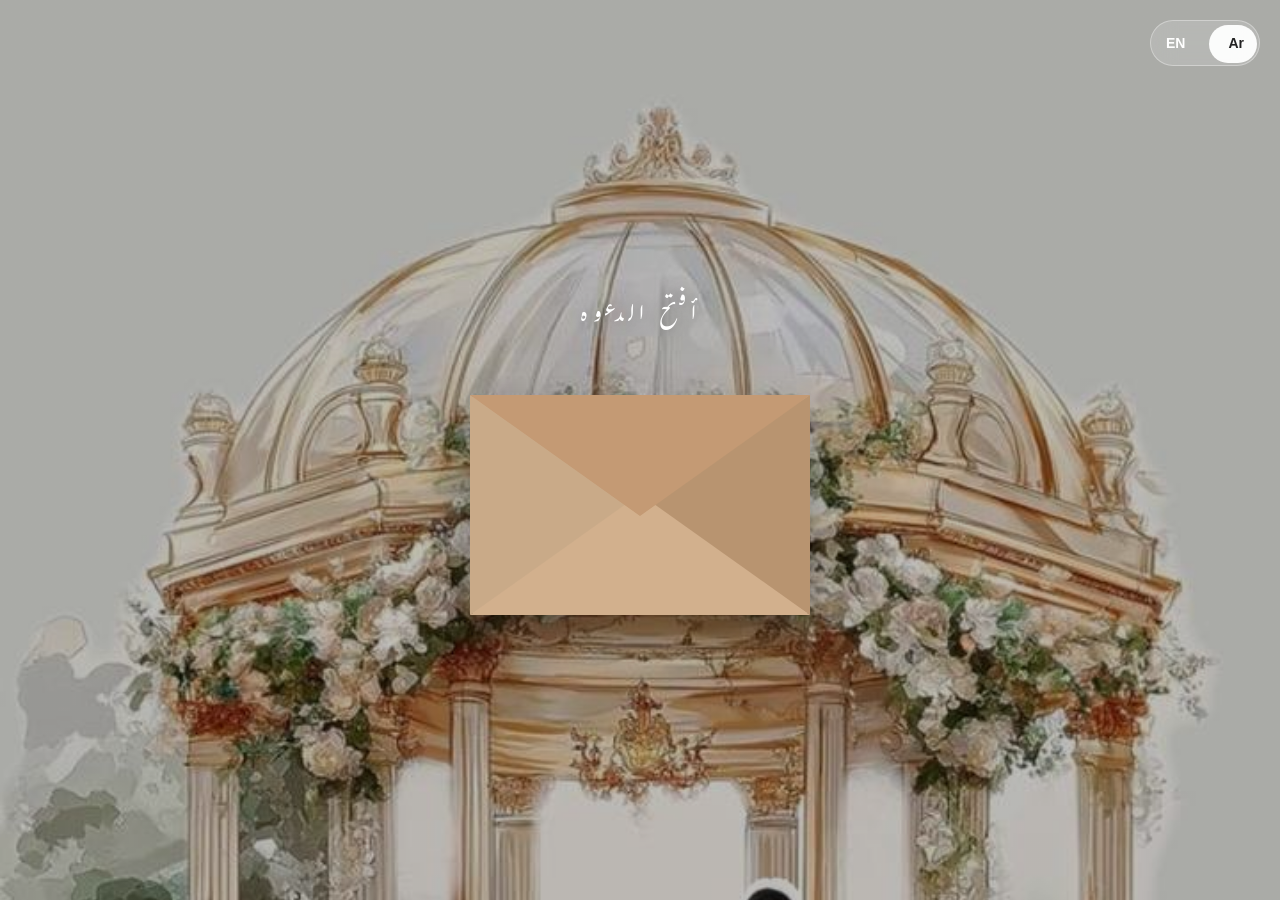
==== index_ar.html @ d32dd8dc "Add files via upload" ====
<!DOCTYPE html>
<html lang="en">
<head>
  <meta charset="UTF-8" />
  <meta name="viewport" content="width=device-width, initial-scale=1.0"/>
  <title>دعوة زفاف مهند و شهد</title>

  <!-- Font -->
  <link rel="preconnect" href="https://fonts.googleapis.com">
<link href="https://fonts.googleapis.com/css2?family=Gulzar&display=swap" rel="stylesheet">
  <style>

    *{
      margin:0;
      padding:0;
      box-sizing:border-box;
    }

    body{
      height:100vh;
      overflow:hidden;
      display:flex;
      justify-content:center;
      align-items:center;
      background:
      linear-gradient(rgba(0,0,0,0.25), rgba(0,0,0,0.25)),
      url("background.jpg");
      background-size:cover;
      background-position:center;
      font-family:'Gulzar',serif;
      position:relative;
    }

    /* ================= FLOATING ICONS ================= */

    .floating-icons{
      position:absolute;
      width:100%;
      height:100%;
      top:0;
      left:0;
      overflow:hidden;
      pointer-events:none;
    }

    .floating-icons span{
      position:absolute;
      bottom:-100px;
      color:rgba(255,255,255,0.25);
      font-size:24px;
      animation:float 15s linear infinite;
    }

    .floating-icons span:nth-child(1){
      left:10%;
      animation-duration:12s;
    }

    .floating-icons span:nth-child(2){
      left:25%;
      animation-duration:18s;
    }

    .floating-icons span:nth-child(3){
      left:45%;
      animation-duration:14s;
    }

    .floating-icons span:nth-child(4){
      left:65%;
      animation-duration:20s;
    }

    .floating-icons span:nth-child(5){
      left:85%;
      animation-duration:16s;
    }

    /* ================= CONTAINER ================= */

    .container{
      text-align:center;
      z-index:2;
      animation:fadeIn 1.5s ease;
    }

    .title{
        color:#fff;
        font-family:'Gulzar',serif;
        font-size:24px;
        letter-spacing:5px;
        margin-bottom:45px;
        text-shadow:0 0 15px rgba(0,0,0,0.4);
    }

    /* ================= ENVELOPE ================= */

.envelope-wrapper{
  position:relative;
  width:340px;
  height:220px;
  cursor:pointer;
  transition:0.5s;
  perspective:1000px;
}

.envelope-wrapper:hover{
  transform:scale(1.03);
}

.envelope{
  position:relative;
  width:100%;
  height:100%;
}

/* Main Envelope */

.base{
  position:absolute;
  width:100%;
  height:100%;
  background:#d8bea2;
  border-radius:8px;
  overflow:hidden;
  box-shadow:0 20px 40px rgba(0,0,0,0.35);
}

/* Left Fold */

.left{
  position:absolute;
  width:50%;
  height:100%;
  background:#c9aa88;
  clip-path:polygon(0 0, 100% 50%, 0 100%);
  left:0;
  top:0;
}

/* Right Fold */

.right{
  position:absolute;
  width:50%;
  height:100%;
  background:#b89470;
  clip-path:polygon(100% 0, 0 50%, 100% 100%);
  right:0;
  top:0;
}

/* Bottom Fold */

.bottom{
  position:absolute;
  width:100%;
  height:55%;
  background:#d2b08d;
  bottom:0;
  clip-path:polygon(0 100%, 50% 0, 100% 100%);
}

/* Top Flap */

.flap{
  position:absolute;
  width:100%;
  height:55%;
  background:#c49a74;
  top:0;
  left:0;
  clip-path:polygon(0 0, 50% 100%, 100% 0);
  transform-origin:top;
  transition:0.8s ease;
  z-index:5;
}

/* Open Animation */

.open .flap{
  transform:rotateX(180deg);
}

/* Glow */

.envelope-wrapper::after{
  content:"";
  position:absolute;
  width:120%;
  height:120%;
  top:-10%;
  left:-10%;
  border-radius:20px;
  background:rgba(255,255,255,0.03);
  filter:blur(40px);
  z-index:-1;
}

/* ================= MOBILE ================= */

@media(max-width:768px){

  .envelope-wrapper{
    width:280px;
    height:190px;
  }

}

    

    /* ================= ANIMATIONS ================= */

    @keyframes float{

      0%{
        transform:translateY(0) rotate(0deg);
        opacity:0;
      }

      10%{
        opacity:1;
      }

      100%{
        transform:translateY(-120vh) rotate(360deg);
        opacity:0;
      }

    }

    @keyframes fadeIn{

      from{
        opacity:0;
        transform:translateY(30px);
      }

      to{
        opacity:1;
        transform:translateY(0);
      }

    }

    /* ================= MOBILE ================= */

    @media(max-width:768px){

      .envelope-wrapper{
        width:280px;
        height:190px;
      }

      .title{
        font-size:18px;
        letter-spacing:3px;
      }

    }
.lang-toggle{
    position: fixed;
    top: 20px;
    right: 20px;
    z-index: 9999;

    width: 110px;
    height: 46px;

    border: 1px solid rgba(255,255,255,.35);
    border-radius: 50px;
    background: rgba(255,255,255,.15);
    backdrop-filter: blur(12px);
    -webkit-backdrop-filter: blur(12px);

    display: flex;
    align-items: center;
    justify-content: space-between;

    padding: 0 15px;

    cursor: pointer;
    overflow: hidden;

    transition: .35s ease;
}

.lang-toggle:hover{
    box-shadow: 0 8px 25px rgba(0,0,0,.18);
}

.lang{
    position: relative;
    z-index: 2;

    font-size: 14px;
    font-family: 'Poppins', sans-serif;
    font-weight: 600;

    color: white;
    user-select: none;
}

.toggle-slider{
    position: absolute;
    left: 4px;
    top: 4px;

    width: 48px;
    height: 38px;

    border-radius: 40px;

    background: rgba(255,255,255,.95);

    transition: .35s ease;
}
.toggle-slider{
    left:58px;
}

.ar{
    color:#222;
}
  </style>
</head>
<body>
<button class="lang-toggle" onclick="changeLanguage()">
    <div class="toggle-slider"></div>
    <span class="lang en">EN</span>
    <span class="lang ar">Ar</span>
</button>

  <!-- Floating Icons -->

  <div class="floating-icons">

    <span>❀</span>
    <span>❤</span>
    <span>❀</span>
    <span>❤</span>
    <span>❀</span>

  </div>

  <!-- Main Content -->

  <div class="container">

    <div class="title">
أفتح الدعوه    </div>

    <!-- ================= ENVELOPE ================= -->

<div class="envelope-wrapper" id="envelope">

  <div class="envelope">

    <div class="base"></div>

    <div class="left"></div>

    <div class="right"></div>

    <div class="bottom"></div>

    <div class="flap"></div>

  </div>

</div>

  </div>

  <!-- Script -->

  <script>

    const envelope = document.getElementById("envelope");

    envelope.addEventListener("click", () => {

      envelope.classList.add("open");

      setTimeout(() => {

        window.location.href = "main_ar.html";

      }, 850);

    });

    function changeLanguage(){
    window.location.href="index.html";
}

  </script>

</body>
</html>
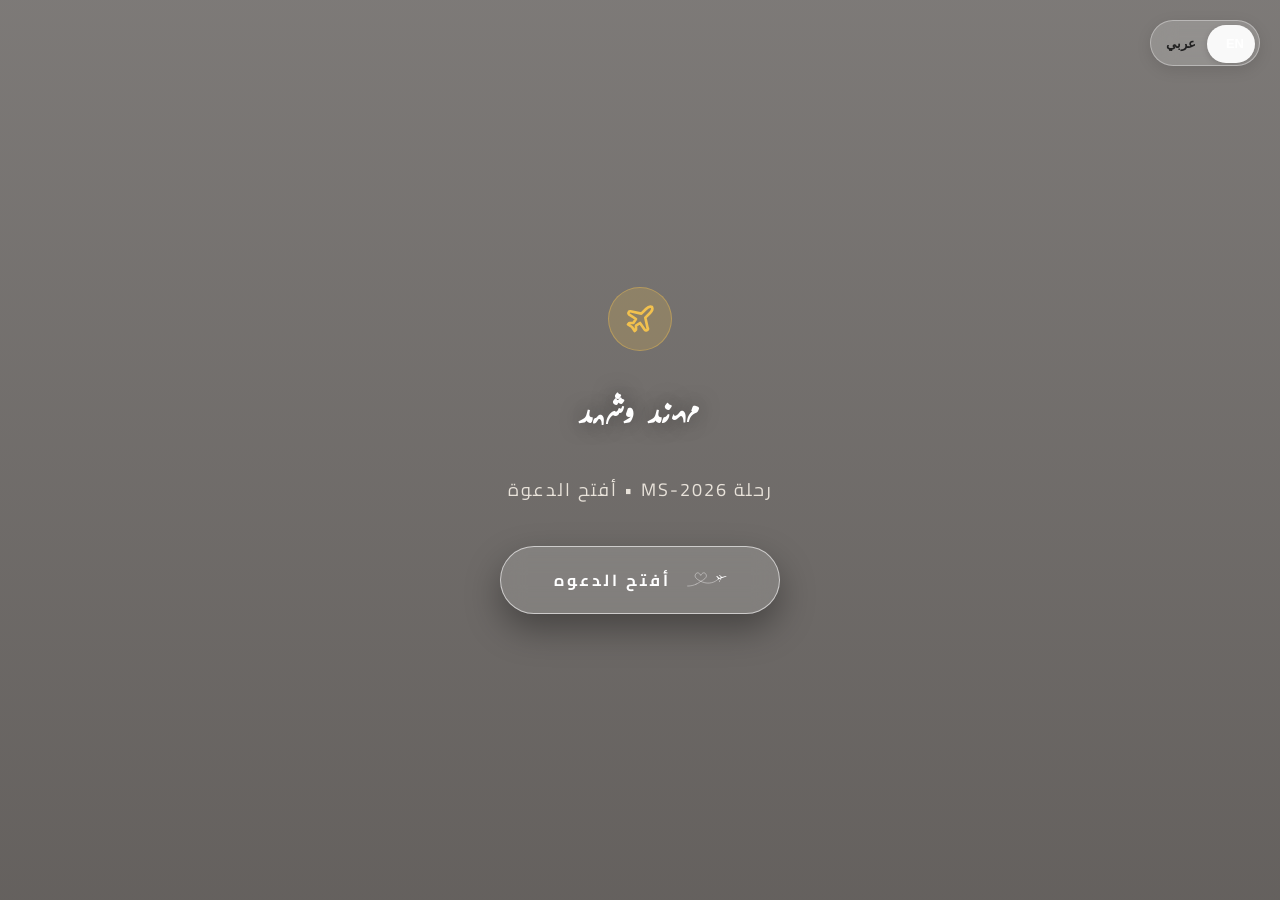
==== commit 2c7d8922: "Add files via upload" ====
--- a/index_ar.html
+++ b/index_ar.html
@@ -1,401 +1,183 @@
-<!DOCTYPE html>
-<html lang="en">
-<head>
-  <meta charset="UTF-8" />
-  <meta name="viewport" content="width=device-width, initial-scale=1.0"/>
-  <title>دعوة زفاف مهند و شهد</title>
-
-  <!-- Font -->
-  <link rel="preconnect" href="https://fonts.googleapis.com">
-<link href="https://fonts.googleapis.com/css2?family=Gulzar&display=swap" rel="stylesheet">
-  <style>
-
-    *{
-      margin:0;
-      padding:0;
-      box-sizing:border-box;
-    }
-
-    body{
-      height:100vh;
-      overflow:hidden;
-      display:flex;
-      justify-content:center;
-      align-items:center;
-      background:
-      linear-gradient(rgba(0,0,0,0.25), rgba(0,0,0,0.25)),
-      url("background.jpg");
-      background-size:cover;
-      background-position:center;
-      font-family:'Gulzar',serif;
-      position:relative;
-    }
-
-    /* ================= FLOATING ICONS ================= */
-
-    .floating-icons{
-      position:absolute;
-      width:100%;
-      height:100%;
-      top:0;
-      left:0;
-      overflow:hidden;
-      pointer-events:none;
-    }
-
-    .floating-icons span{
-      position:absolute;
-      bottom:-100px;
-      color:rgba(255,255,255,0.25);
-      font-size:24px;
-      animation:float 15s linear infinite;
-    }
-
-    .floating-icons span:nth-child(1){
-      left:10%;
-      animation-duration:12s;
-    }
-
-    .floating-icons span:nth-child(2){
-      left:25%;
-      animation-duration:18s;
-    }
-
-    .floating-icons span:nth-child(3){
-      left:45%;
-      animation-duration:14s;
-    }
-
-    .floating-icons span:nth-child(4){
-      left:65%;
-      animation-duration:20s;
-    }
-
-    .floating-icons span:nth-child(5){
-      left:85%;
-      animation-duration:16s;
-    }
-
-    /* ================= CONTAINER ================= */
-
-    .container{
-      text-align:center;
-      z-index:2;
-      animation:fadeIn 1.5s ease;
-    }
-
-    .title{
-        color:#fff;
-        font-family:'Gulzar',serif;
-        font-size:24px;
-        letter-spacing:5px;
-        margin-bottom:45px;
-        text-shadow:0 0 15px rgba(0,0,0,0.4);
-    }
-
-    /* ================= ENVELOPE ================= */
-
-.envelope-wrapper{
-  position:relative;
-  width:340px;
-  height:220px;
-  cursor:pointer;
-  transition:0.5s;
-  perspective:1000px;
-}
-
-.envelope-wrapper:hover{
-  transform:scale(1.03);
-}
-
-.envelope{
-  position:relative;
-  width:100%;
-  height:100%;
-}
-
-/* Main Envelope */
-
-.base{
-  position:absolute;
-  width:100%;
-  height:100%;
-  background:#d8bea2;
-  border-radius:8px;
-  overflow:hidden;
-  box-shadow:0 20px 40px rgba(0,0,0,0.35);
-}
-
-/* Left Fold */
-
-.left{
-  position:absolute;
-  width:50%;
-  height:100%;
-  background:#c9aa88;
-  clip-path:polygon(0 0, 100% 50%, 0 100%);
-  left:0;
-  top:0;
-}
-
-/* Right Fold */
-
-.right{
-  position:absolute;
-  width:50%;
-  height:100%;
-  background:#b89470;
-  clip-path:polygon(100% 0, 0 50%, 100% 100%);
-  right:0;
-  top:0;
-}
-
-/* Bottom Fold */
-
-.bottom{
-  position:absolute;
-  width:100%;
-  height:55%;
-  background:#d2b08d;
-  bottom:0;
-  clip-path:polygon(0 100%, 50% 0, 100% 100%);
-}
-
-/* Top Flap */
-
-.flap{
-  position:absolute;
-  width:100%;
-  height:55%;
-  background:#c49a74;
-  top:0;
-  left:0;
-  clip-path:polygon(0 0, 50% 100%, 100% 0);
-  transform-origin:top;
-  transition:0.8s ease;
-  z-index:5;
-}
-
-/* Open Animation */
-
-.open .flap{
-  transform:rotateX(180deg);
-}
-
-/* Glow */
-
-.envelope-wrapper::after{
-  content:"";
-  position:absolute;
-  width:120%;
-  height:120%;
-  top:-10%;
-  left:-10%;
-  border-radius:20px;
-  background:rgba(255,255,255,0.03);
-  filter:blur(40px);
-  z-index:-1;
-}
-
-/* ================= MOBILE ================= */
-
-@media(max-width:768px){
-
-  .envelope-wrapper{
-    width:280px;
-    height:190px;
-  }
-
-}
-
-    
-
-    /* ================= ANIMATIONS ================= */
-
-    @keyframes float{
-
-      0%{
-        transform:translateY(0) rotate(0deg);
-        opacity:0;
-      }
-
-      10%{
-        opacity:1;
-      }
-
-      100%{
-        transform:translateY(-120vh) rotate(360deg);
-        opacity:0;
-      }
-
-    }
-
-    @keyframes fadeIn{
-
-      from{
-        opacity:0;
-        transform:translateY(30px);
-      }
-
-      to{
-        opacity:1;
-        transform:translateY(0);
-      }
-
-    }
-
-    /* ================= MOBILE ================= */
-
-    @media(max-width:768px){
-
-      .envelope-wrapper{
-        width:280px;
-        height:190px;
-      }
-
-      .title{
-        font-size:18px;
-        letter-spacing:3px;
-      }
-
-    }
-.lang-toggle{
-    position: fixed;
-    top: 20px;
-    right: 20px;
-    z-index: 9999;
-
-    width: 110px;
-    height: 46px;
-
-    border: 1px solid rgba(255,255,255,.35);
-    border-radius: 50px;
-    background: rgba(255,255,255,.15);
-    backdrop-filter: blur(12px);
-    -webkit-backdrop-filter: blur(12px);
-
-    display: flex;
-    align-items: center;
-    justify-content: space-between;
-
-    padding: 0 15px;
-
-    cursor: pointer;
-    overflow: hidden;
-
-    transition: .35s ease;
-}
-
-.lang-toggle:hover{
-    box-shadow: 0 8px 25px rgba(0,0,0,.18);
-}
-
-.lang{
-    position: relative;
-    z-index: 2;
-
-    font-size: 14px;
-    font-family: 'Poppins', sans-serif;
-    font-weight: 600;
-
-    color: white;
-    user-select: none;
-}
-
-.toggle-slider{
-    position: absolute;
-    left: 4px;
-    top: 4px;
-
-    width: 48px;
-    height: 38px;
-
-    border-radius: 40px;
-
-    background: rgba(255,255,255,.95);
-
-    transition: .35s ease;
-}
-.toggle-slider{
-    left:58px;
-}
-
-.ar{
-    color:#222;
-}
-  </style>
-</head>
-<body>
-<button class="lang-toggle" onclick="changeLanguage()">
-    <div class="toggle-slider"></div>
-    <span class="lang en">EN</span>
-    <span class="lang ar">Ar</span>
-</button>
-
-  <!-- Floating Icons -->
-
-  <div class="floating-icons">
-
-    <span>❀</span>
-    <span>❤</span>
-    <span>❀</span>
-    <span>❤</span>
-    <span>❀</span>
-
-  </div>
-
-  <!-- Main Content -->
-
-  <div class="container">
-
-    <div class="title">
-أفتح الدعوه    </div>
-
-    <!-- ================= ENVELOPE ================= -->
-
-<div class="envelope-wrapper" id="envelope">
-
-  <div class="envelope">
-
-    <div class="base"></div>
-
-    <div class="left"></div>
-
-    <div class="right"></div>
-
-    <div class="bottom"></div>
-
-    <div class="flap"></div>
-
-  </div>
-
-</div>
-
-  </div>
-
-  <!-- Script -->
-
-  <script>
-
-    const envelope = document.getElementById("envelope");
-
-    envelope.addEventListener("click", () => {
-
-      envelope.classList.add("open");
-
-      setTimeout(() => {
-
-        window.location.href = "main_ar.html";
-
-      }, 850);
-
-    });
-
-    function changeLanguage(){
-    window.location.href="index.html";
-}
-
-  </script>
-
-</body>
+<!DOCTYPE html>
+<html lang="ar" dir="rtl">
+
+<head>
+  <meta charset="UTF-8" />
+  <meta name="viewport" content="width=device-width, initial-scale=1.0" />
+  <title>دعوة زفاف مهند وشهد</title>
+
+  <!-- Google Fonts -->
+  <link rel="preconnect" href="https://fonts.googleapis.com">
+  <link rel="preconnect" href="https://fonts.gstatic.com" crossorigin>
+  <link href="https://fonts.googleapis.com/css2?family=Cairo:wght@400;600;700&family=Gulzar&display=swap"
+    rel="stylesheet">
+
+  <link rel="stylesheet" href="styles.css" />
+</head>
+
+<body class="bg-landing rtl">
+
+  <!-- Language Switcher -->
+  <button class="lang-toggle" onclick="changeLanguage('index.html')" aria-label="Switch to English">
+    <div class="toggle-slider ar-pos"></div>
+    <span class="lang EN">EN</span>
+    <span class="lang AR active">عربي</span>
+  </button>
+
+  <!-- Background Music Player Button -->
+  <!-- <button class="music-toggle" id="musicBtn" data-off-text="تشغيل الموسيقى" data-on-text="الموسيقى تعمل">
+    <div class="equalizer">
+      <span></span><span></span><span></span>
+    </div>
+    <span class="music-status">تشغيل الموسيقى</span>
+  </button> -->
+
+  <!-- Floating Icons Background -->
+  <div class="floating-icons">
+    <span>❀</span>
+    <span>❤</span>
+    <span>✈</span>
+    <span>❤</span>
+    <span>❀</span>
+  </div>
+
+  <!-- Landing Main Content Container -->
+  <div class="landing-container">
+    <div class="landing-badge">
+      <svg width="32" height="32" viewBox="0 0 24 24" fill="none" stroke="currentColor" stroke-width="2"
+        stroke-linecap="round" stroke-linejoin="round">
+        <path
+          d="M17.8 19.2 16 11l3.5-3.5C21 6 21.5 4 21 3c-1-.5-3 0-4.5 1.5L13 8 4.8 6.2c-.5-.1-.9.1-1.1.5l-.3.5c-.2.5-.1 1 .3 1.3L9 12l-2 3H4l-1 1 3 2 2 3 1-1v-3l3-2 3.7 5.2c.3.4.8.5 1.3.3l.5-.3c.4-.2.6-.6.5-1.1z" />
+      </svg>
+    </div>
+
+    <h1 class="landing-title" style="font-family:'Gulzar', serif;">مهند وشهد</h1>
+    <p class="landing-sub" style="font-family:'Cairo', sans-serif;">رحلة MS-2026 • أفتح الدعوة</p>
+
+    <!-- Open Invitation Button -->
+    <button class="open-btn" id="openBtn" data-target="main_ar.html"
+      style="font-family:'Cairo', sans-serif; font-weight:700;">
+      <svg xmlns="http://www.w3.org/2000/svg" viewBox="0 0 800 450" width="100%" height="100%">
+        <g fill="none" stroke="#FFFFFF" stroke-width="7.5" stroke-linecap="round" stroke-linejoin="round">
+          <!-- Dashed start of the flight path -->
+          <path d="M 50,340 C 105,340 160,328 210,305" stroke-dasharray="20 16" />
+
+          <!-- Continuous heart loop and flight path trailing to the airplane -->
+          <path d="M 210,305 
+             C 245,290 275,270 300,250 
+             C 210,205 170,160 205,110 
+             C 232,70 275,88 300,138 
+             C 325,88 368,70 395,110 
+             C 430,160 390,205 300,250 
+             C 385,290 485,300 575,250 
+             C 605,232 625,215 638,205" />
+        </g>
+
+        <!-- Airplane Silhouette (Scaled Larger & Color White) -->
+        <g transform="translate(638, 205) rotate(-18) scale(1.35)" fill="#FFFFFF">
+          <path d="M 120,-2 
+             C 115,-8 95,-10 70,-10 
+             L 55,-10 
+             L 32,-48 
+             L 22,-47 
+             L 42,-10 
+             L 15,-10 
+             L -5,-45 
+             L -20,-45 
+             L -3,-8 
+             L -12,-2 
+             L -12,1 
+             L -6,12 
+             L -15,11 
+             L -3,2 
+             L 30,2 
+             L 5,42 
+             L -4,40 
+             L 18,18 
+             L 16,22 
+             L 32,22 
+             L 34,15 
+             L 26,15 
+             L 42,2 
+             L 95,2 
+             C 115,2 120,-2 120,-2 Z" />
+        </g>
+      </svg>
+      <span>أفتح الدعوه</span>
+    </button>
+  </div>
+
+  <!-- Hidden Airplane + Towed Banner Template -->
+  <svg id="planeBanner" style="display:none" viewBox="0 0 920 220" xmlns="http://www.w3.org/2000/svg">
+    <!-- AIRPLANE (FACING LEFT: Nose ~x=30, Tail ~x=235) -->
+    <g class="plane-group">
+      <!-- Tail Fin (Back Right of Plane) -->
+      <path d="M220,95 L255,30 L230,30 L185,95 Z" fill="#C9A15A" stroke="#7A5C45" stroke-width="2.5" />
+      <path d="M210,50 C210,44 204,40 198,45 C192,40 186,44 186,50 C186,58 198,65 198,65 C198,65 210,58 210,50 Z"
+        fill="#FFF" opacity="0.95" />
+
+      <!-- Main Fuselage Body -->
+      <path d="M30,95 C100,50 200,40 240,95 C240,128 200,145 120,148 C60,150 30,128 30,95 Z" fill="#F2C14E"
+        stroke="#8B6B52" stroke-width="4" />
+
+      <!-- Swept Wings -->
+      <path d="M120,95 L180,155 L150,155 L95,95 Z" fill="#D4AF37" stroke="#8B6B52" stroke-width="2.5" />
+
+      <!-- Jet Engine / Wheel Bay -->
+      <rect x="100" y="132" width="45" height="20" rx="10" fill="#2E2218" stroke="#D4AF37" stroke-width="2" />
+      <ellipse cx="112" cy="142" rx="5" ry="9" fill="#A2E3ED" />
+
+      <!-- Passenger Windows -->
+      <g fill="#FFF" opacity="0.95">
+        <circle cx="70" stroke="#7A5C45" stroke-width="1" cy="85" r="4.5" />
+        <circle cx="90" stroke="#7A5C45" stroke-width="1" cy="85" r="4.5" />
+        <circle cx="110" stroke="#7A5C45" stroke-width="1" cy="85" r="4.5" />
+        <circle cx="130" stroke="#7A5C45" stroke-width="1" cy="85" r="4.5" />
+        <circle cx="150" stroke="#7A5C45" stroke-width="1" cy="85" r="4.5" />
+        <circle cx="170" stroke="#7A5C45" stroke-width="1" cy="85" r="4.5" />
+        <circle cx="190" stroke="#7A5C45" stroke-width="1" cy="85" r="4.5" />
+      </g>
+
+      <!-- Cockpit Window (Nose Left) -->
+      <path d="M60,72 C42,72 32,82 32,95 L60,95 Z" fill="#A2E3ED" stroke="#3A2C1A" stroke-width="3" />
+
+      <!-- Spinning Propeller Nose Blade -->
+      <g class="propeller" transform="translate(25, 95)">
+        <ellipse cx="0" cy="0" rx="3" ry="24" fill="#5E422C" opacity="0.85" />
+        <circle cx="0" cy="0" r="5" fill="#D4AF37" />
+      </g>
+    </g>
+
+    <!-- TOW LINES (Connecting Plane Tail to Banner) -->
+    <line x1="240" y1="95" x2="310" y2="45" stroke="#F2C14E" stroke-width="3.5" stroke-dasharray="5 3" />
+    <line x1="240" y1="95" x2="310" y2="165" stroke="#F2C14E" stroke-width="3.5" stroke-dasharray="5 3" />
+    <line x1="240" y1="95" x2="310" y2="105" stroke="#FFF" stroke-width="2.5" />
+
+    <!-- ENLARGED BANNER (Trailing on the Right: x=310 to x=900) -->
+    <g class="banner-group">
+      <!-- Outer Banner Outline -->
+      <path d="M310,35 L870,35 L910,68 L870,105 L910,142 L870,175 L310,175 Z" fill="#FFFDF9" stroke="#7A5C45"
+        stroke-width="5" />
+      <!-- Inner Gold Trim Border -->
+      <path d="M322,45 L858,45 L890,68 L858,105 L890,142 L858,165 L322,165 Z" fill="none" stroke="#D4AF37"
+        stroke-width="2.5" />
+
+      <!-- Banner Content Text -->
+      <text x="590" y="92" text-anchor="middle" font-family="'Cinzel', Georgia, serif" font-weight="800" font-size="28"
+        fill="#5E422C" letter-spacing="2">حب وإقلاع لرحلة العمر!</text>
+      <text x="590" y="134" text-anchor="middle" font-family="'Cinzel', Georgia, serif" font-weight="700" font-size="18"
+        fill="#A67C52" letter-spacing="3">رحلة MS-2026 • مهند وشهد</text>
+    </g>
+  </svg>
+
+  <!-- Hidden Cloud Puff Template -->
+  <svg id="cloudTemplate" style="display:none" viewBox="0 0 120 60" xmlns="http://www.w3.org/2000/svg">
+    <ellipse cx="30" cy="35" rx="26" ry="18" fill="#fff" opacity="0.9" />
+    <ellipse cx="60" cy="24" rx="30" ry="22" fill="#fff" opacity="0.9" />
+    <ellipse cx="90" cy="36" rx="24" ry="16" fill="#fff" opacity="0.9" />
+  </svg>
+
+  <script src="script.js"></script>
+</body>
+
 </html>
--- a/styles.css
+++ b/styles.css
@@ -0,0 +1,1184 @@
+/* ==========================================================================
+   Mohanad & Shahd Wedding Invitation - Custom CSS
+   ========================================================================== */
+
+@import url('https://fonts.googleapis.com/css2?family=Allura&family=Cairo:wght@400;600;700&family=Cinzel:wght@400;500;600;700&family=Great+Vibes&family=Gulzar&family=Plus+Jakarta+Sans:wght@300;400;500;600;700&display=swap');
+
+* {
+  margin: 0;
+  padding: 0;
+  box-sizing: border-box;
+  scroll-behavior: smooth;
+}
+
+body {
+  background-color: #F8F4EE;
+  color: #7A5C45;
+  font-family: 'Cinzel', serif;
+  overflow-x: hidden;
+  position: relative;
+  min-height: 100vh;
+}
+
+/* RTL Override when in Arabic */
+body.rtl, [dir="rtl"] body {
+  font-family: 'Cairo', sans-serif;
+  direction: rtl;
+  text-align: right;
+}
+
+/* ================= BACKGROUNDS & FLOATING ICONS ================= */
+
+.bg-landing {
+  height: 100vh;
+  overflow: hidden;
+  display: flex;
+  justify-content: center;
+  align-items: center;
+  background:
+    linear-gradient(rgba(18, 12, 8, 0.55), rgba(18, 12, 8, 0.65)),
+    url("public/assets/background.jpg");
+  background-size: cover;
+  background-position: center;
+  position: relative;
+}
+
+.floating-icons {
+  position: absolute;
+  top: 0;
+  left: 0;
+  width: 100%;
+  height: 100%;
+  overflow: hidden;
+  pointer-events: none;
+  z-index: 1;
+}
+
+.floating-icons span {
+  position: absolute;
+  bottom: -60px;
+  color: rgba(255, 255, 255, 0.25);
+  font-size: 26px;
+  animation: float 15s linear infinite;
+}
+
+.floating-icons span:nth-child(1) { left: 10%; animation-duration: 12s; }
+.floating-icons span:nth-child(2) { left: 28%; animation-duration: 18s; animation-delay: 2s; }
+.floating-icons span:nth-child(3) { left: 48%; animation-duration: 14s; animation-delay: 4s; }
+.floating-icons span:nth-child(4) { left: 70%; animation-duration: 20s; animation-delay: 1s; }
+.floating-icons span:nth-child(5) { left: 88%; animation-duration: 16s; animation-delay: 3s; }
+
+/* ================= LANGUAGE SWITCHER ================= */
+
+.lang-toggle {
+  position: fixed;
+  top: 20px;
+  right: 20px;
+  z-index: 9999;
+  width: 110px;
+  height: 46px;
+  border: 1px solid rgba(255, 255, 255, 0.35);
+  border-radius: 50px;
+  background: rgba(255, 255, 255, 0.18);
+  backdrop-filter: blur(12px);
+  -webkit-backdrop-filter: blur(12px);
+  display: flex;
+  align-items: center;
+  justify-content: space-between;
+  padding: 0 15px;
+  cursor: pointer;
+  overflow: hidden;
+  transition: all 0.35s ease;
+  box-shadow: 0 4px 15px rgba(0, 0, 0, 0.1);
+}
+
+.lang-toggle:hover {
+  box-shadow: 0 8px 25px rgba(0, 0, 0, 0.2);
+  background: rgba(255, 255, 255, 0.28);
+}
+
+.toggle-slider {
+  position: absolute;
+  left: 4px;
+  top: 4px;
+  width: 48px;
+  height: 38px;
+  border-radius: 40px;
+  background: rgba(255, 255, 255, 0.95);
+  transition: transform 0.35s cubic-bezier(0.4, 0, 0.2, 1);
+  box-shadow: 0 2px 6px rgba(0, 0, 0, 0.15);
+}
+
+.toggle-slider.ar-pos {
+  transform: translateX(52px);
+}
+
+.lang {
+  position: relative;
+  z-index: 2;
+  font-size: 13px;
+  font-weight: 700;
+  color: white;
+  user-select: none;
+}
+
+.lang.active {
+  color: #222;
+}
+
+/* ================= MUSIC TOGGLE ================= */
+
+.music-toggle {
+  position: fixed;
+  bottom: 20px;
+  right: 20px;
+  z-index: 9999;
+  display: flex;
+  align-items: center;
+  gap: 10px;
+  padding: 10px 18px;
+  border-radius: 50px;
+  background: rgba(122, 92, 69, 0.92);
+  color: #FFF;
+  border: 1px solid rgba(255, 240, 220, 0.3);
+  backdrop-filter: blur(10px);
+  cursor: pointer;
+  box-shadow: 0 10px 30px rgba(0, 0, 0, 0.25);
+  transition: all 0.3s ease;
+  font-size: 13px;
+  font-weight: 600;
+}
+
+.music-toggle:hover {
+  transform: scale(1.05);
+  background: #5E422C;
+}
+
+.equalizer {
+  display: flex;
+  align-items: flex-end;
+  gap: 3px;
+  height: 16px;
+}
+
+.equalizer span {
+  width: 3px;
+  background: #F2C14E;
+  border-radius: 2px;
+  animation: wave 1.2s ease-in-out infinite;
+}
+
+.equalizer span:nth-child(2) { animation-delay: 0.2s; }
+.equalizer span:nth-child(3) { animation-delay: 0.4s; }
+
+/* ================= CONTAINER & TITLE ================= */
+
+.landing-container {
+  text-align: center;
+  z-index: 2;
+  animation: fadeIn 1.5s ease;
+  max-width: 600px;
+  padding: 0 20px;
+}
+
+.landing-badge {
+  display: inline-flex;
+  align-items: center;
+  justify-content: center;
+  width: 64px;
+  height: 64px;
+  border-radius: 50%;
+  background: rgba(242, 193, 78, 0.2);
+  border: 1px solid rgba(242, 193, 78, 0.4);
+  color: #F2C14E;
+  margin-bottom: 24px;
+}
+
+.landing-title {
+  color: #fff;
+  font-size: 32px;
+  letter-spacing: 4px;
+  margin-bottom: 12px;
+  text-shadow: 0 0 20px rgba(0, 0, 0, 0.5);
+}
+
+.landing-sub {
+  color: #F5EFE6;
+  font-size: 18px;
+  letter-spacing: 2px;
+  margin-bottom: 40px;
+  opacity: 0.9;
+}
+
+/* ================= OPEN BUTTON & PLANE TAKEOFF ================= */
+
+.open-btn {
+  position: relative;
+  display: inline-flex;
+  align-items: center;
+  justify-content: center;
+  gap: 14px;
+  width: 280px;
+  height: 68px;
+  border-radius: 50px;
+  border: 1px solid rgba(255, 255, 255, 0.6);
+  background: rgba(255, 255, 255, 0.15);
+  backdrop-filter: blur(12px);
+  -webkit-backdrop-filter: blur(12px);
+  color: #fff;
+  font-size: 16px;
+  letter-spacing: 3px;
+  cursor: pointer;
+  overflow: hidden;
+  transition: all 0.4s ease;
+  box-shadow: 0 15px 35px rgba(0, 0, 0, 0.35);
+}
+
+.open-btn:hover {
+  background: rgba(255, 255, 255, 0.28);
+  transform: scale(1.04);
+  border-color: #FFF;
+}
+
+.open-btn svg {
+  width: 42px;
+  height: 32px;
+  transition: transform 0.3s ease;
+  flex-shrink: 0;
+  fill: currentColor;
+}
+
+.open-btn:hover svg {
+  transform: translateX(4px);
+}
+
+.open-btn.launched {
+  opacity: 0;
+  transform: scale(0.85);
+  pointer-events: none;
+  transition: opacity 0.4s ease, transform 0.4s ease;
+}
+
+.plane-fly {
+  position: fixed;
+  z-index: 100;
+  width: 440px;
+  height: 150px;
+  pointer-events: none;
+  filter: drop-shadow(0 15px 25px rgba(0, 0, 0, 0.4));
+}
+
+/* .plane-fly.flying {
+animation: planeTakeoff 12s cubic-bezier(0.42, 0, 0.58, 1) forwards;
+} */
+
+.cloud-puff {
+  position: fixed;
+  z-index: 98;
+  pointer-events: none;
+  opacity: 0;
+}
+
+.cloud-puff.drift {
+  animation: cloudDrift 2.2s ease-out forwards;
+}
+
+/* ================= INVITATION MAIN LAYOUT ================= */
+
+.header-nav {
+  position: fixed;
+  top: 20px;
+  left: 20px;
+  z-index: 999;
+}
+
+.btn-back {
+  display: inline-flex;
+  align-items: center;
+  gap: 8px;
+  padding: 10px 20px;
+  border-radius: 50px;
+  background: rgba(255, 255, 255, 0.85);
+  border: 1px solid rgba(139, 107, 82, 0.2);
+  color: #7A5C45;
+  text-decoration: none;
+  font-size: 13px;
+  font-weight: 600;
+  backdrop-filter: blur(8px);
+  box-shadow: 0 4px 15px rgba(0,0,0,0.08);
+  transition: all 0.3s ease;
+}
+
+.btn-back:hover {
+  background: #FFF;
+  box-shadow: 0 6px 20px rgba(0,0,0,0.12);
+  transform: translateY(-1px);
+}
+
+section.inv-section {
+  width: 100%;
+  max-width: 1100px;
+  margin: 0 auto;
+  padding: 60px 20px;
+  position: relative;
+  z-index: 2;
+}
+
+/* Boarding Pass Hero */
+.boarding-pass-card {
+  background: #FFFDF9;
+  border-radius: 28px;
+  border: 1px solid rgba(212, 175, 55, 0.4);
+  box-shadow: 0 20px 50px rgba(0, 0, 0, 0.08);
+  overflow: hidden;
+  position: relative;
+}
+
+.pass-header {
+  background: linear-gradient(135deg, #7A5C45, #A67C52, #7A5C45);
+  color: #FFF;
+  padding: 18px 28px;
+  display: flex;
+  flex-wrap: wrap;
+  align-items: center;
+  justify-content: space-between;
+  gap: 12px;
+}
+
+.pass-body {
+  padding: 36px;
+  display: grid;
+  grid-template-columns: 2fr 1fr;
+  gap: 32px;
+  align-items: center;
+}
+
+@media (max-width: 900px) {
+  .pass-body {
+    grid-template-columns: 1fr;
+  }
+}
+
+/* Cockpit Couple Section */
+.card-box {
+  background: #FFFDF9;
+  border-radius: 28px;
+  border: 1px solid rgba(139, 107, 82, 0.12);
+  padding: 40px;
+  box-shadow: 0 15px 40px rgba(0, 0, 0, 0.05);
+}
+
+.cockpit-grid {
+  display: grid;
+  grid-template-columns: 1.2fr 1fr;
+  gap: 40px;
+  align-items: center;
+}
+
+@media (max-width: 850px) {
+  .cockpit-grid {
+    grid-template-columns: 1fr;
+  }
+}
+
+.cockpit-img-frame {
+  position: relative;
+  border-radius: 24px;
+  overflow: hidden;
+  border: 4px solid rgba(212, 175, 55, 0.5);
+  box-shadow: 0 15px 35px rgba(0, 0, 0, 0.15);
+}
+
+.cockpit-img-frame img {
+  width: 100%;
+  height: 440px;
+  object-fit: cover;
+  display: block;
+  transition: transform 0.6s ease;
+}
+
+.cockpit-img-frame:hover img {
+  transform: scale(1.04);
+}
+
+/* Countdown Section */
+.countdown-bg {
+  background: #F5EFE6;
+  border-top: 1px solid rgba(139, 107, 82, 0.1);
+  border-bottom: 1px solid rgba(139, 107, 82, 0.1);
+  text-align: center;
+}
+
+.countdown-grid {
+  display: grid;
+  grid-template-columns: repeat(4, 1fr);
+  gap: 20px;
+  max-width: 800px;
+  margin: 30px auto 0;
+}
+
+@media (max-width: 600px) {
+  .countdown-grid {
+    grid-template-columns: repeat(2, 1fr);
+  }
+}
+
+.count-box {
+  background: #FFFFFF;
+  padding: 28px 16px;
+  border-radius: 20px;
+  border: 1px solid rgba(139, 107, 82, 0.12);
+  box-shadow: 0 8px 25px rgba(0, 0, 0, 0.04);
+  transition: transform 0.3s ease;
+}
+
+.count-box:hover {
+  transform: translateY(-5px);
+}
+
+.count-num {
+  font-size: 48px;
+  font-weight: 700;
+  color: #A67C52;
+  display: block;
+  line-height: 1;
+  margin-bottom: 8px;
+}
+
+.count-label {
+  font-size: 13px;
+  letter-spacing: 2px;
+  color: #8B6B52;
+  text-transform: uppercase;
+}
+
+/* Venue Section */
+.venue-image-frame {
+  max-width: 850px;
+  margin: 30px auto;
+  border-radius: 24px;
+  overflow: hidden;
+  border: 2px solid #D4AF37;
+  box-shadow: 0 15px 40px rgba(0,0,0,0.1);
+}
+
+.venue-image-frame img {
+  width: 100%;
+  height: 420px;
+  object-fit: cover;
+  display: block;
+}
+
+.btn-primary {
+  display: inline-flex;
+  align-items: center;
+  justify-content: center;
+  gap: 10px;
+  padding: 16px 36px;
+  border-radius: 50px;
+  background: #7A5C45;
+  color: #FFF;
+  text-decoration: none;
+  font-size: 16px;
+  font-weight: 600;
+  box-shadow: 0 10px 25px rgba(122, 92, 69, 0.3);
+  transition: all 0.3s ease;
+  border: none;
+  cursor: pointer;
+}
+
+.btn-primary:hover {
+  background: #5E422C;
+  transform: scale(1.04);
+  box-shadow: 0 15px 30px rgba(122, 92, 69, 0.4);
+}
+
+/* Formal Invitation Box */
+.invitation-box {
+  background: #F2E8DC;
+  border-radius: 28px;
+  border: 2px solid rgba(139, 107, 82, 0.18);
+  padding: 50px 30px;
+  text-align: center;
+  box-shadow: 0 15px 35px rgba(0, 0, 0, 0.06);
+}
+
+.signature-text {
+  font-family: 'Allura', cursive;
+  font-size: 56px;
+  color: #7A5C45;
+  margin-top: 20px;
+}
+
+/* Form Styles */
+.form-input, .form-select, .form-textarea {
+  width: 100%;
+  padding: 14px 18px;
+  border-radius: 14px;
+  background: #F8F4EE;
+  border: 1px solid rgba(139, 107, 82, 0.2);
+  color: #7A5C45;
+  font-family: inherit;
+  font-size: 15px;
+  outline: none;
+  transition: border-color 0.3s ease;
+}
+
+.form-input:focus, .form-select:focus, .form-textarea:focus {
+  border-color: #A67C52;
+  box-shadow: 0 0 0 3px rgba(166, 124, 82, 0.15);
+}
+
+/* ================= KEYFRAME ANIMATIONS ================= */
+
+@keyframes float {
+  0% { transform: translateY(0) rotate(0deg); opacity: 0; }
+  10% { opacity: 1; }
+  100% { transform: translateY(-120vh) rotate(360deg); opacity: 0; }
+}
+
+@keyframes fadeIn {
+  from { opacity: 0; transform: translateY(20px); }
+  to { opacity: 1; transform: translateY(0); }
+}
+
+/* @keyframes planeTakeoff {
+  0% { transform: translate(0, 0) rotate(0deg) scale(0.5); opacity: 1; }
+  15% { transform: translate(15vw, -5vh) rotate(-5deg) scale(0.7); opacity: 1; }
+  40% { transform: translate(45vw, -15vh) rotate(2deg) scale(1); opacity: 1; }
+  70% { transform: translate(75vw, -10vh) rotate(-3deg) scale(0.8); opacity: 1; }
+  100% { transform: translate(120vw, -25vh) rotate(10deg) scale(0.4); opacity: 0; }
+} */
+
+@keyframes cloudDrift {
+  0% { opacity: 0; transform: translate(0, 0) scale(0.6); }
+  20% { opacity: 0.9; }
+  100% { opacity: 0; transform: translate(-90px, -20px) scale(1.4); }
+}
+
+@keyframes wave {
+  0%, 100% { height: 4px; }
+  50% { height: 16px; }
+}
+
+/* Scroll Observer animations */
+.hidden {
+  opacity: 0;
+  transform: translateY(40px);
+  transition: all 1s ease-out;
+}
+
+.show {
+  opacity: 1;
+  transform: translateY(0);
+}
+/* Propeller Spinning Animation */
+/* @keyframes propellerSpin {
+  0% { transform: rotateX(0deg); }
+  100% { transform: rotateX(360deg); }
+} */
+
+/* .propeller {
+  transform-origin: 10px 80px;
+  animation: propellerSpin 0.15s linear infinite;
+} */
+
+/* Banner Fluttering Effect */
+/* @keyframes bannerFlutter {
+  0%, 100% { transform: skewY(0deg) translateY(0px); }
+  25% { transform: skewY(1deg) translateY(-2px); }
+  75% { transform: skewY(-1deg) translateY(2px); }
+} */
+
+/* .banner-group {
+  animation: bannerFlutter 0.6s ease-in-out infinite;
+  transform-origin: 400px 90px; 
+} */
+
+/* Add a slight 'wiggle' to the path itself for a fabric look */
+@keyframes fabricWave {
+  0%, 100% { d: path("M390 40 L50 40 Q30 40 30 60 L30 120 Q30 140 50 140 L390 140 L370 90 Z"); }
+  50% { d: path("M390 42 L50 38 Q35 38 35 60 L35 120 Q35 138 50 138 L390 142 L375 92 Z"); }
+}
+
+.flutter-path {
+  animation: fabricWave 0.8s ease-in-out infinite;
+}
+
+
+/* Propeller Spin on the left-side nose */
+@keyframes propellerSpin {
+  0% { transform: rotateX(0deg); }
+  100% { transform: rotateX(360deg); }
+}
+.propeller {
+  transform-origin: 0px 80px;
+  animation: propellerSpin 0.1s linear infinite;
+}
+
+/* Banner Fluttering Effect */
+@keyframes bannerFlutter {
+  0%, 100% { transform: skewY(0deg) translateX(0px); }
+  50% { transform: skewY(-1deg) translateX(10px); }
+}
+.banner-group {
+  animation: bannerFlutter 0.7s ease-in-out infinite;
+  transform-origin: 280px 90px;
+}
+
+/* LEFT-SIDE FLIGHT ANIMATION */
+@keyframes planeTakeoffLeft {
+  0% { 
+    transform: translate(0, 0) rotate(0deg) scale(0.6); 
+    opacity: 1; 
+  }
+  20% { 
+    transform: translate(-30vw, -5vh) rotate(5deg) scale(0.85); 
+    opacity: 1; 
+  }
+  60% { 
+    transform: translate(-70vw, -15vh) rotate(-2deg) scale(1.1); 
+    opacity: 1; 
+  }
+  100% { 
+    transform: translate(-140vw, -30vh) rotate(10deg) scale(0.4); 
+    opacity: 0; 
+  }
+}
+
+.plane-fly.flying {
+  animation: planeTakeoffLeft 8s cubic-bezier(0.4, 0, 0.6, 1) forwards;
+}
+/* ==========================================================================
+   Mohanad & Shahd Wedding Invitation - Custom CSS
+   ========================================================================== */
+
+@import url('https://fonts.googleapis.com/css2?family=Allura&family=Cairo:wght@400;600;700&family=Cinzel:wght@400;500;600;700;800&family=Great+Vibes&family=Gulzar&family=Plus+Jakarta+Sans:wght@300;400;500;600;700&display=swap');
+
+* {
+  margin: 0;
+  padding: 0;
+  box-sizing: border-box;
+  scroll-behavior: smooth;
+}
+
+body {
+  background-color: #F8F4EE;
+  color: #7A5C45;
+  font-family: 'Cinzel', serif;
+  overflow-x: hidden;
+  position: relative;
+  min-height: 100vh;
+}
+
+/* RTL Override when in Arabic */
+body.rtl, [dir="rtl"] body {
+  font-family: 'Cairo', sans-serif;
+  direction: rtl;
+  text-align: right;
+}
+
+/* ================= BACKGROUNDS & FLOATING ICONS ================= */
+
+.bg-landing {
+  height: 100vh;
+  overflow: hidden;
+  display: flex;
+  justify-content: center;
+  align-items: center;
+  background:
+    linear-gradient(rgba(18, 12, 8, 0.55), rgba(18, 12, 8, 0.65)),
+    url("public/assets/background.jpg");
+  background-size: cover;
+  background-position: center;
+  position: relative;
+}
+
+.floating-icons {
+  position: absolute;
+  top: 0;
+  left: 0;
+  width: 100%;
+  height: 100%;
+  overflow: hidden;
+  pointer-events: none;
+  z-index: 1;
+}
+
+.floating-icons span {
+  position: absolute;
+  bottom: -60px;
+  color: rgba(255, 255, 255, 0.25);
+  font-size: 26px;
+  animation: float 15s linear infinite;
+}
+
+.floating-icons span:nth-child(1) { left: 10%; animation-duration: 12s; }
+.floating-icons span:nth-child(2) { left: 28%; animation-duration: 18s; animation-delay: 2s; }
+.floating-icons span:nth-child(3) { left: 48%; animation-duration: 14s; animation-delay: 4s; }
+.floating-icons span:nth-child(4) { left: 70%; animation-duration: 20s; animation-delay: 1s; }
+.floating-icons span:nth-child(5) { left: 88%; animation-duration: 16s; animation-delay: 3s; }
+
+/* ================= LANGUAGE SWITCHER ================= */
+
+.lang-toggle {
+  position: fixed;
+  top: 20px;
+  right: 20px;
+  z-index: 9999;
+  width: 110px;
+  height: 46px;
+  border: 1px solid rgba(255, 255, 255, 0.35);
+  border-radius: 50px;
+  background: rgba(255, 255, 255, 0.18);
+  backdrop-filter: blur(12px);
+  -webkit-backdrop-filter: blur(12px);
+  display: flex;
+  align-items: center;
+  justify-content: space-between;
+  padding: 0 15px;
+  cursor: pointer;
+  overflow: hidden;
+  transition: all 0.35s ease;
+  box-shadow: 0 4px 15px rgba(0, 0, 0, 0.1);
+}
+
+.lang-toggle:hover {
+  box-shadow: 0 8px 25px rgba(0, 0, 0, 0.2);
+  background: rgba(255, 255, 255, 0.28);
+}
+
+.toggle-slider {
+  position: absolute;
+  left: 4px;
+  top: 4px;
+  width: 48px;
+  height: 38px;
+  border-radius: 40px;
+  background: rgba(255, 255, 255, 0.95);
+  transition: transform 0.35s cubic-bezier(0.4, 0, 0.2, 1);
+  box-shadow: 0 2px 6px rgba(0, 0, 0, 0.15);
+}
+
+.toggle-slider.ar-pos {
+  transform: translateX(52px);
+}
+
+.lang {
+  position: relative;
+  z-index: 2;
+  font-size: 13px;
+  font-weight: 700;
+  color: white;
+  user-select: none;
+}
+
+.lang.active {
+  color: #222;
+}
+
+/* ================= CONTAINER & TITLE ================= */
+
+.landing-container {
+  text-align: center;
+  z-index: 2;
+  animation: fadeIn 1.5s ease;
+  max-width: 600px;
+  padding: 0 20px;
+}
+
+.landing-badge {
+  display: inline-flex;
+  align-items: center;
+  justify-content: center;
+  width: 64px;
+  height: 64px;
+  border-radius: 50%;
+  background: rgba(242, 193, 78, 0.2);
+  border: 1px solid rgba(242, 193, 78, 0.4);
+  color: #F2C14E;
+  margin-bottom: 24px;
+}
+
+.landing-title {
+  color: #fff;
+  font-size: 32px;
+  letter-spacing: 4px;
+  margin-bottom: 12px;
+  text-shadow: 0 0 20px rgba(0, 0, 0, 0.5);
+}
+
+.landing-sub {
+  color: #F5EFE6;
+  font-size: 18px;
+  letter-spacing: 2px;
+  margin-bottom: 40px;
+  opacity: 0.9;
+}
+
+/* ================= OPEN BUTTON & PLANE TAKEOFF ================= */
+
+.open-btn {
+  position: relative;
+  display: inline-flex;
+  align-items: center;
+  justify-content: center;
+  gap: 14px;
+  width: 280px;
+  height: 68px;
+  border-radius: 50px;
+  border: 1px solid rgba(255, 255, 255, 0.6);
+  background: rgba(255, 255, 255, 0.15);
+  backdrop-filter: blur(12px);
+  -webkit-backdrop-filter: blur(12px);
+  color: #fff;
+  font-size: 16px;
+  letter-spacing: 3px;
+  cursor: pointer;
+  overflow: hidden;
+  transition: all 0.4s ease;
+  box-shadow: 0 15px 35px rgba(0, 0, 0, 0.35);
+}
+
+.open-btn:hover {
+  background: rgba(255, 255, 255, 0.28);
+  transform: scale(1.04);
+  border-color: #FFF;
+}
+
+.open-btn svg {
+  width: 42px;
+  height: 32px;
+  transition: transform 0.3s ease;
+  flex-shrink: 0;
+  fill: currentColor;
+}
+
+.open-btn:hover svg {
+  transform: translateX(-4px);
+}
+
+.open-btn.launched {
+  opacity: 0;
+  transform: scale(0.85);
+  pointer-events: none;
+  transition: opacity 0.4s ease, transform 0.4s ease;
+}
+
+/* Enlarged Flying Airplane Container */
+.plane-fly {
+  position: fixed;
+  z-index: 100;
+  top: 40%;
+  right: -200px;
+  width: 680px;
+  height: 165px;
+  pointer-events: none;
+  filter: drop-shadow(0 15px 25px rgba(0, 0, 0, 0.4));
+}
+
+.plane-fly.flying {
+  animation: planeTakeoffRightToLeft 9s cubic-bezier(0.25, 0.1, 0.25, 1) forwards;
+}
+
+.cloud-puff {
+  position: fixed;
+  z-index: 98;
+  pointer-events: none;
+  opacity: 0;
+}
+
+.cloud-puff.drift {
+  animation: cloudDrift 2.2s ease-out forwards;
+}
+
+/* Propeller Spinning Animation */
+@keyframes propellerSpin {
+  0% { transform: translate(25px, 95px) rotateY(0deg); }
+  100% { transform: translate(25px, 95px) rotateY(360deg); }
+}
+
+.propeller {
+  animation: propellerSpin 0.12s linear infinite;
+  transform-origin: center;
+}
+
+/* Banner Fluttering Effect */
+@keyframes bannerFlutter {
+  0%, 100% { transform: translateY(0px) rotate(0deg); }
+  25% { transform: translateY(-3px) rotate(-0.5deg); }
+  75% { transform: translateY(3px) rotate(0.5deg); }
+}
+
+.banner-group {
+  animation: bannerFlutter 0.8s ease-in-out infinite;
+  transform-origin: 310px 105px;
+}
+
+/* RIGHT TO LEFT TAKEOFF FLIGHT ANIMATION */
+@keyframes planeTakeoffRightToLeft {
+  0% { 
+    transform: translate(100vw, 0) rotate(0deg) scale(0.7); 
+    opacity: 1; 
+  }
+  20% { 
+    transform: translate(50vw, -4vh) rotate(-3deg) scale(0.9); 
+    opacity: 1; 
+  }
+  50% { 
+    transform: translate(0vw, -10vh) rotate(2deg) scale(1.15); 
+    opacity: 1; 
+  }
+  80% { 
+    transform: translate(-60vw, -18vh) rotate(-2deg) scale(0.95); 
+    opacity: 1; 
+  }
+  100% { 
+    transform: translate(-150vw, -28vh) rotate(6deg) scale(0.5); 
+    opacity: 0; 
+  }
+}
+
+/* ================= KEYFRAME ANIMATIONS ================= */
+
+@keyframes float {
+  0% { transform: translateY(0) rotate(0deg); opacity: 0; }
+  10% { opacity: 1; }
+  100% { transform: translateY(-120vh) rotate(360deg); opacity: 0; }
+}
+
+@keyframes fadeIn {
+  from { opacity: 0; transform: translateY(20px); }
+  to { opacity: 1; transform: translateY(0); }
+}
+
+@keyframes cloudDrift {
+  0% { opacity: 0; transform: translate(0, 0) scale(0.6); }
+  20% { opacity: 0.9; }
+  100% { opacity: 0; transform: translate(90px, -20px) scale(1.4); }
+}
+
+/* Scroll Observer animations */
+.hidden {
+  opacity: 0;
+  transform: translateY(40px);
+  transition: all 1s ease-out;
+}
+
+.show {
+  opacity: 1;
+  transform: translateY(0);
+}
+/* ==========================================================================
+   Wedding Day Schedule / Flight Itinerary Section
+   ========================================================================== */
+
+.wedding-plan-box {
+  padding: 50px 30px;
+}
+
+/* Header Styles */
+.plan-header {
+  text-align: center;
+  margin-bottom: 45px;
+}
+
+.plan-sub-title {
+  font-size: 13px;
+  font-weight: 700;
+  letter-spacing: 3px;
+  color: #A67C52;
+  display: block;
+  margin-bottom: 6px;
+}
+
+.plan-title {
+  font-size: 32px;
+  color: #5E422C;
+  font-weight: 700;
+  letter-spacing: 2px;
+}
+
+.plan-divider {
+  display: flex;
+  align-items: center;
+  justify-content: center;
+  gap: 15px;
+  margin-top: 14px;
+}
+
+.plan-divider span {
+  width: 60px;
+  height: 1px;
+  background: linear-gradient(90deg, transparent, rgba(212, 175, 55, 0.6), transparent);
+}
+
+/* Timeline Layout */
+.timeline-container {
+  position: relative;
+  max-width: 800px;
+  margin: 0 auto;
+  padding-left: 20px;
+}
+
+/* Vertical Gold Timeline Line */
+.timeline-container::before {
+  content: '';
+  position: absolute;
+  left: 110px;
+  top: 15px;
+  bottom: 15px;
+  width: 2px;
+  background: linear-gradient(180deg, #D4AF37 0%, rgba(212, 175, 55, 0.3) 100%);
+}
+
+.timeline-item {
+  position: relative;
+  display: flex;
+  align-items: flex-start;
+  gap: 25px;
+  margin-bottom: 35px;
+}
+
+.timeline-item:last-child {
+  margin-bottom: 0;
+}
+
+/* Time Badge */
+.timeline-time {
+  width: 75px;
+  padding: 8px 0;
+  background: #7A5C45;
+  color: #FFF;
+  font-size: 14px;
+  font-weight: 700;
+  letter-spacing: 1px;
+  text-align: center;
+  border-radius: 12px;
+  box-shadow: 0 4px 12px rgba(122, 92, 69, 0.25);
+  flex-shrink: 0;
+}
+
+/* Node Icon */
+.timeline-badge {
+  position: relative;
+  z-index: 2;
+  width: 42px;
+  height: 42px;
+  border-radius: 50%;
+  background: #FFFDF9;
+  border: 2px solid #D4AF37;
+  display: flex;
+  align-items: center;
+  justify-content: center;
+  font-size: 18px;
+  box-shadow: 0 0 0 4px #FFFDF9, 0 4px 12px rgba(0, 0, 0, 0.08);
+  flex-shrink: 0;
+  margin-top: -2px;
+}
+
+/* Content Card */
+.timeline-card {
+  flex-grow: 1;
+  background: #F8F4EE;
+  padding: 20px 24px;
+  border-radius: 18px;
+  border: 1px solid rgba(139, 107, 82, 0.15);
+  box-shadow: 0 6px 20px rgba(0, 0, 0, 0.03);
+  transition: transform 0.3s ease, box-shadow 0.3s ease;
+}
+
+.timeline-card:hover {
+  transform: translateY(-3px);
+  box-shadow: 0 10px 25px rgba(0, 0, 0, 0.07);
+  border-color: rgba(212, 175, 55, 0.4);
+}
+
+.flight-step {
+  font-size: 11px;
+  font-weight: 700;
+  letter-spacing: 2px;
+  color: #A67C52;
+  display: block;
+  margin-bottom: 4px;
+}
+
+.event-title {
+  font-size: 18px;
+  color: #5E422C;
+  font-weight: 700;
+  margin-bottom: 6px;
+}
+
+.event-desc {
+  font-size: 14px;
+  color: #7A5C45;
+  line-height: 1.5;
+  font-family: 'Plus Jakarta Sans', sans-serif;
+}
+
+/* Mobile Responsiveness */
+@media (max-width: 650px) {
+  .timeline-container::before {
+    left: 20px;
+  }
+
+  .timeline-item {
+    flex-direction: column;
+    padding-left: 35px;
+    gap: 12px;
+  }
+
+  .timeline-badge {
+    position: absolute;
+    left: 0;
+    top: 0;
+    width: 38px;
+    height: 38px;
+    font-size: 16px;
+  }
+
+  .timeline-time {
+    width: auto;
+    display: inline-block;
+    padding: 4px 12px;
+    font-size: 12px;
+    border-radius: 8px;
+  }
+
+  .timeline-card {
+    width: 100%;
+  }
+}
+
+/* RTL (Arabic) Adjustments */
+body.rtl .timeline-container,
+[dir="rtl"] .timeline-container {
+  padding-left: 0;
+  padding-right: 20px;
+}
+
+body.rtl .timeline-container::before,
+[dir="rtl"] .timeline-container::before {
+  left: auto;
+  right: 110px;
+}
+
+@media (max-width: 650px) {
+  body.rtl .timeline-container::before,
+  [dir="rtl"] .timeline-container::before {
+    right: 20px;
+  }
+
+  body.rtl .timeline-item,
+  [dir="rtl"] .timeline-item {
+    padding-left: 0;
+    padding-right: 35px;
+  }
+
+  body.rtl .timeline-badge,
+  [dir="rtl"] .timeline-badge {
+    left: auto;
+    right: 0;
+  }
+}
